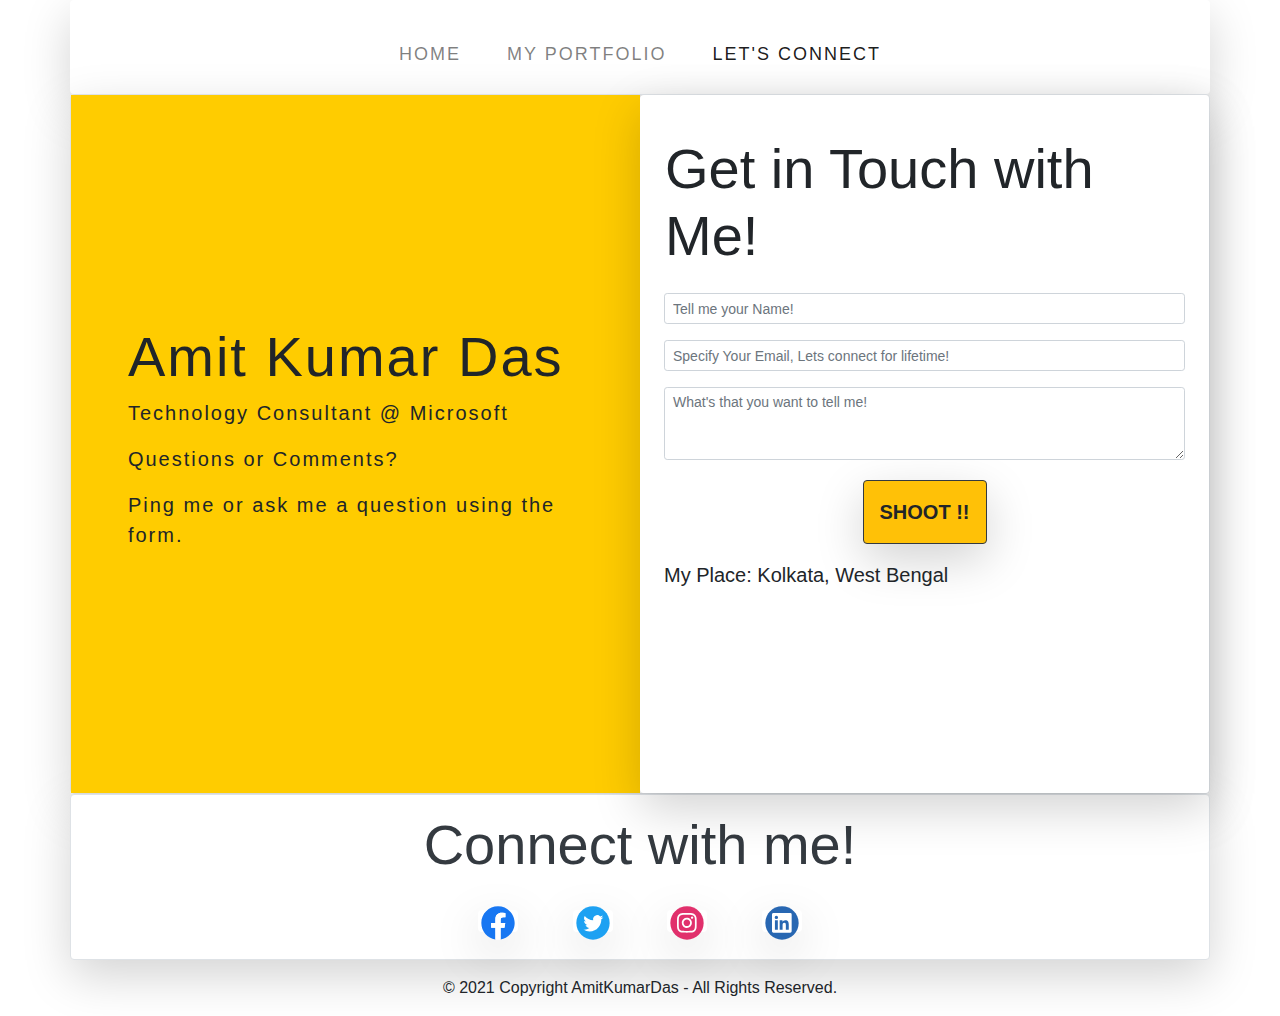
==== letsConnect.html @ 40190d54 "initial" ====
<!DOCTYPE html>
<html lang="en">

<head>
    <title>Amit's Space Local</title>
    <meta charset="utf-8">
    <meta name="viewport" content="width=device-width, initial-scale=1">
    <link rel="stylesheet" href="https://maxcdn.bootstrapcdn.com/bootstrap/4.5.2/css/bootstrap.min.css">
    <script src="https://ajax.googleapis.com/ajax/libs/jquery/3.5.1/jquery.min.js"></script>
    <script src="https://cdnjs.cloudflare.com/ajax/libs/popper.js/1.16.0/umd/popper.min.js"></script>
    <script src="https://maxcdn.bootstrapcdn.com/bootstrap/4.5.2/js/bootstrap.min.js"></script>
    <script src="https://platform.linkedin.com/badges/js/profile.js" async defer type="text/javascript"></script>
    <style type="text/css">
        .nav {
            text-align: center;
            font-size: 18px;
            font-family: Arial, Helvetica, sans-serif;
            letter-spacing: 2px;
            padding-top: 25px;
            padding-bottom: 10px;
        }

        .navbar-nav>li {
            padding-left: 15px;
            padding-right: 15px;
        }

        #introcontainer {
            font-family: Arial, Helvetica, sans-serif Black;
            background-color: #ffcc00;
            letter-spacing: 2px;
            padding-top: 20%;
            padding-bottom: 20%;
            padding-left: 5%;
            padding-right: 5%;
            font-size: 20px;
        }

        #introtron {
            background-color: #ffffff;
            padding-top: 20%;
            padding-bottom: 20%;
            font-size: 20px;
        }

        img {
            width: 100%;
            height: 100%;
            object-fit: cover;
        }

        #social_links_ctn {
            background-color: white;
            padding-top: 20%;
            padding-bottom: 20%;
            padding-left: 5%;
            padding-right: 5%;
            font-size: 20px;
            text-align: center;
        }
    </style>
</head>
<script>
    var url = 'https://wati-integration-service.clare.ai/ShopifyWidget/shopifyWidget.js?33755';
    var s = document.createElement('script');
    s.type = 'text/javascript';
    s.async = true;
    s.src = url;
    var options = {
  "enabled":true,
  "chatButtonSetting":{
      "backgroundColor":"#4dc247",
      "ctaText":"",
      "borderRadius":"25",
      "marginLeft":"0",
      "marginBottom":"50",
      "marginRight":"50",
      "position":"right"
  },
  "brandSetting":{
      "brandName":"Amit Kumar Das",
      "brandSubTitle":"I would reply typically within a day!",
      "brandImg":"dp.png",
      "welcomeText":"Hello!\nWhat is it that you want to tell me?",
      "messageText":"Hello, I have a question about {{page_link}}",
      "backgroundColor":"#0a5f54",
      "ctaText":"Start Chat",
      "borderRadius":"25",
      "autoShow":false,
      "phoneNumber":"918093151099"
  }
};
    s.onload = function() {
        CreateWhatsappChatWidget(options);
    };
    var x = document.getElementsByTagName('script')[0];
    x.parentNode.insertBefore(s, x);
</script>
<body>
    <div class="container shadow-lg rounded" class="nav justify-content-center">
        <ul class="nav justify-content-center">
            <nav class="navbar navbar-expand-lg navbar-light justify-content-between">
                <div class="collapse navbar-collapse" id="navbarSupportedContent">
                    <ul class="navbar-nav mr-auto">
                        <li class="nav-item">
                            <a class="nav-link" href="index.html">HOME</a>
                        </li>
                        <li class="nav-item">
                            <a class="nav-link" href="myPortfolio.html">MY PORTFOLIO</a>
                        </li>
                        <li class="nav-item active">
                            <a class="nav-link" href="letsConnect.html">LET'S CONNECT</a>
                        </li>
                        </li>
                    </ul>
                </div>
            </nav>
        </ul>
    </div>

    <div class="container border shadow-lg rounded">
        <div class="row">
            <div class="col-lg-6" id="introcontainer">
                <h1 class="display-4">Amit Kumar Das</h1>
                <p>Technology Consultant @ Microsoft</p>
                <p class="lead">Questions or Comments?</p>
                    <p>Ping me or ask me a question using the form.</p>
            </div>
            <div class="col-lg-6 p-0 shadow-lg bg-white rounded text-left p-4" id="imagecontainer">
                <div class="row p-3"><h1 class="display-4">Get in Touch with Me!</h1></div>
                <div class="row-lg-6 justify-content-center">
                    <form role="form" method="POST" id="form" name="form" class="needs-validation" novalidate>
                        <div id="messages" class="d-none" role="alert">
                            <button type="button" class="close" data-dismiss="alert" aria-label="Close"><span
                                    aria-hidden="true">&times;</span></button>
                            <div id="messages_content"></div>
                        </div>
                        <div class="form-group row">
                            <div class="col-lg-12">
                                <input type="text" class="form-control form-control-sm" id="uname" pattern="^[a-zA-Z ]{2,30}$"
                                    placeholder="Tell me your Name!" name="uname" required>
                                <div class="valid-feedback">Got it!</div>
                                <div class="invalid-feedback">Why don't you want to tell me your correct name?</div>
                            </div>
                        </div>
                        <div class="form-group row">
                            <div class="col-lg-12">
                                <input type="email" class="form-control form-control-sm" id="email"
                                    pattern="^[a-zA-Z0-9.!#$%&'*+/=?^_`{|}~-]+@[a-zA-Z0-9-]+(?:\.[a-zA-Z0-9-]+)*$"
                                    placeholder="Specify Your Email, Lets connect for lifetime!" name="email" required>
                                <div class="valid-feedback">Got it!</div>
                                <div class="invalid-feedback">I really want to reply you back but this is an invalid email</div>
                            </div>
                        </div>
                        <div class="form-group row">
                            <div class="col-lg-12">
                                <textarea class="form-control form-control-sm" id="exampleFormControlTextarea1" required
                                    rows="3" maxlength="1000" placeholder="What's that you want to tell me!"></textarea>
                                <small id="passwordHelpBlock" class="form-text text-muted">
                                </small>
                            </div>
                        </div>
                        <div class="form-group text-center">
                            <button class="btn btn-lg p-3 btn-warning font-weight-bold border-dark shadow-lg rounded"
                            id="submit_btn" type="submit">SHOOT !!</a>
                        </div>
                    </form>
                </div> 
                <div class="row-lg-6 justify-content-center">
                    <p class="lead">My Place: Kolkata, West Bengal</p>
                </div>
            </div>
        </div>
    </div>


    <div class="container text-center text-dark border shadow-lg rounded p-2" id="social_links_ctn">
        <div class="row justify-content-center p-2">
            <h2 class="display-4">Connect with me!</h2>
        </div>
        <div class="row justify-content-center p-2">
            <div class="col-lg-1">
                <a rel="noopener" role="link" aria-haspopup="true" data-ux="Link" target="_blank"
                    data-aid="SOCIAL_FACEBOOK_LINK" aria-label="Facebook Social Link"
                    href="https://www.facebook.com/david.byron.509" data-typography="LinkAlpha"
                    class="shadow-lg rounded"
                    data-tccl="ux2.SOCIAL.social1.Section.Default.Link.Default.70850.click,click"><svg
                        viewBox="0 0 24 24" fill="currentColor" width="40" height="40" data-ux="IconSocial"
                        class="x-el x-el-svg c1-1 c1-2 c1-2e c1-2k c1-3z c1-98 c1-99 c1-4f c1-b c1-c c1-9a c1-9b c1-d c1-9c c1-9d c1-9e c1-9f c1-8c c1-8d c1-8e c1-8f c1-e c1-f c1-g">
                        <g>
                            <path
                                d="M22 12c0-5.523-4.477-10-10-10S2 6.477 2 12c0 4.991 3.657 9.128 8.438 9.878v-6.987h-2.54V12h2.54V9.797c0-2.506 1.492-3.89 3.777-3.89 1.093 0 2.238.195 2.238.195v2.46h-1.26c-1.243 0-1.63.771-1.63 1.563V12h2.773l-.443 2.89h-2.33v6.988C18.343 21.128 22 16.991 22 12z"
                                fill="#1877F2"></path>
                            <path
                                d="M15.893 14.89l.443-2.89h-2.773v-1.875c0-.79.387-1.563 1.63-1.563h1.26v-2.46s-1.144-.196-2.238-.196c-2.284 0-3.777 1.385-3.777 3.89V12h-2.54v2.89h2.54v6.988a10.04 10.04 0 003.124 0v-6.987h2.33z"
                                fill="#fff"></path>
                        </g>
                    </svg></a>
            </div>
            <div class="col-lg-1">
                <a rel="noopener" role="link" aria-haspopup="true" data-ux="Link" target="_blank"
                    data-aid="SOCIAL_TWITTER_LINK" aria-label="Twitter Social Link"
                    href="https://twitter.com/AmitKdas94" data-typography="LinkAlpha" class="shadow-lg rounded"
                    data-tccl="ux2.SOCIAL.social1.Section.Default.Link.Default.70851.click,click"><svg
                        viewBox="0 0 24 24" fill="currentColor" width="40" height="40" data-ux="IconSocial"
                        class="x-el x-el-svg c1-1 c1-2 c1-2e c1-2k c1-3z c1-98 c1-99 c1-4f c1-b c1-c c1-9a c1-9b c1-d c1-9c c1-9d c1-9e c1-9f c1-8c c1-8d c1-8e c1-8f c1-e c1-f c1-g">
                        <g>
                            <path
                                d="M12 2c5.523 0 10 4.476 10 10 0 5.523-4.477 10-10 10-5.522 0-10-4.477-10-10C2 6.478 6.478 2 12 2z"
                                fill="#1DA1F2"></path>
                            <path
                                d="M16.975 9.755c.481-.345.9-.779 1.23-1.271a4.936 4.936 0 01-1.414.387 2.469 2.469 0 001.083-1.362 4.986 4.986 0 01-1.564.597 2.462 2.462 0 00-4.196 2.245A6.987 6.987 0 017.039 7.78a2.461 2.461 0 00.763 3.286 2.457 2.457 0 01-1.116-.309v.031c0 1.193.849 2.187 1.975 2.414a2.464 2.464 0 01-.649.085c-.16 0-.312-.013-.463-.042a2.466 2.466 0 002.3 1.71 4.94 4.94 0 01-3.645 1.018 6.968 6.968 0 003.773 1.107c4.53 0 7.006-3.75 7.006-7.005l-.008-.319z"
                                fill="#fff"></path>
                        </g>
                    </svg></a>
            </div>
            <div class="col-lg-1">
                <a rel="noopener" role="link" aria-haspopup="true" data-ux="Link" target="_blank"
                    data-aid="SOCIAL_INSTAGRAM_LINK" aria-label="Instagram Social Link"
                    href="https://www.instagram.com/amyth___/" data-typography="LinkAlpha" class="shadow-lg rounded"
                    data-tccl="ux2.SOCIAL.social1.Section.Default.Link.Default.70852.click,click"><svg
                        viewBox="0 0 24 24" fill="currentColor" width="40" height="40" data-ux="IconSocial"
                        class="x-el x-el-svg c1-1 c1-2 c1-2e c1-2k c1-3z c1-98 c1-99 c1-4f c1-b c1-c c1-9a c1-9b c1-d c1-9c c1-9d c1-9e c1-9f c1-8c c1-8d c1-8e c1-8f c1-e c1-f c1-g">
                        <g>
                            <path fill="#E1306C"
                                d="M12 2c5.523 0 10 4.476 10 10 0 5.523-4.477 10-10 10-5.522 0-10-4.477-10-10C2 6.478 6.478 2 12 2z">
                            </path>
                            <path fill="#fff" fill-rule="evenodd"
                                d="M17.762 14.335c.025-.45.038-1.262.038-2.435s-.013-1.985-.038-2.435c-.052-1.066-.37-1.89-.953-2.474-.584-.584-1.408-.901-2.474-.953C13.885 6.013 13.073 6 11.9 6s-1.985.013-2.435.038c-1.066.052-1.89.37-2.474.953-.584.584-.901 1.408-.953 2.474C6.013 9.915 6 10.727 6 11.9s.013 1.985.038 2.435c.052 1.066.37 1.89.953 2.474.584.584 1.408.901 2.474.953.45.025 1.262.038 2.435.038s1.985-.013 2.435-.038c1.066-.052 1.89-.37 2.474-.953.584-.584.901-1.408.953-2.474zM11.9 7.06l-.588-.004a41.691 41.691 0 00-.81 0c-.185.003-.432.01-.742.023a6.09 6.09 0 00-.79.077 3.08 3.08 0 00-.55.142 1.993 1.993 0 00-.676.446c-.195.195-.343.42-.446.676a3.08 3.08 0 00-.142.55 6.09 6.09 0 00-.077.79c-.012.31-.02.557-.023.742-.002.184-.002.454 0 .81l.004.588-.004.588c-.002.356-.002.626 0 .81.003.185.01.432.023.742s.039.573.077.79c.039.219.086.402.142.55a2.001 2.001 0 001.122 1.122c.148.056.332.103.55.142.217.038.48.064.79.077.31.012.557.02.742.023.184.002.454.002.81 0l.588-.004.588.004c.356.002.626.002.81 0 .185-.003.432-.01.742-.023a6.09 6.09 0 00.79-.077c.219-.039.402-.086.55-.142a2.001 2.001 0 001.122-1.122c.056-.148.103-.332.142-.55a6.09 6.09 0 00.077-.79c.012-.31.02-.557.023-.742.002-.184.002-.454 0-.81l-.004-.588.004-.588c.002-.356.002-.626 0-.81-.003-.185-.01-.432-.023-.742a6.09 6.09 0 00-.077-.79 3.083 3.083 0 00-.142-.55 1.993 1.993 0 00-.446-.676 1.992 1.992 0 00-.676-.446 3.08 3.08 0 00-.55-.142 6.09 6.09 0 00-.79-.077 28.51 28.51 0 00-.742-.023 41.691 41.691 0 00-.81 0l-.588.004zm3.65 2.19a.68.68 0 00.207-.5.68.68 0 00-.208-.5.68.68 0 00-.5-.207.68.68 0 00-.499.208.68.68 0 00-.207.5c0 .194.07.36.207.499a.68.68 0 00.5.207.68.68 0 00.5-.207zm-.623 2.65c0 .84-.295 1.554-.884 2.143a2.918 2.918 0 01-2.143.884c-.84 0-1.554-.295-2.143-.884a2.918 2.918 0 01-.884-2.143c0-.84.295-1.554.884-2.143a2.919 2.919 0 012.143-.884c.84 0 1.554.295 2.143.884.59.589.884 1.303.884 2.143zm-1.06 0a1.89 1.89 0 00-.577-1.39 1.895 1.895 0 00-1.39-.577c-.543 0-1.006.192-1.39.576a1.895 1.895 0 00-.577 1.391c0 .543.192 1.006.576 1.39.385.385.848.577 1.391.577s1.006-.192 1.39-.577a1.89 1.89 0 00.577-1.39z">
                            </path>
                        </g>
                    </svg></a>
            </div>
            <div class="col-lg-1">
                <a rel="noopener" role="link" aria-haspopup="true" data-ux="Link" target="_blank"
                    data-aid="SOCIAL_LINKEDIN_LINK" aria-label="LinkedIn Social Link"
                    href="https://www.linkedin.com/in/amitkiit1994/" data-typography="LinkAlpha"
                    class="shadow-lg rounded"
                    data-tccl="ux2.SOCIAL.social1.Section.Default.Link.Default.70853.click,click"><svg
                        viewBox="0 0 24 24" fill="currentColor" width="40" height="40" data-ux="IconSocial"
                        class="x-el x-el-svg c1-1 c1-2 c1-2e c1-2k c1-3z c1-98 c1-99 c1-4f c1-b c1-c c1-9a c1-9b c1-d c1-9c c1-9d c1-9e c1-9f c1-8c c1-8d c1-8e c1-8f c1-e c1-f c1-g">
                        <g>
                            <path
                                d="M12 2c5.523 0 10 4.476 10 10 0 5.523-4.477 10-10 10-5.522 0-10-4.477-10-10C2 6.478 6.478 2 12 2z"
                                fill="#2867B2"></path>
                            <path
                                d="M16.926 6H6.871C6.391 6 6 6.38 6 6.85v10.098c0 .47.39.852.871.852h10.056a.864.864 0 00.873-.852V6.85a.863.863 0 00-.874-.85z"
                                fill="#fff"></path>
                            <path
                                d="M7.75 10.424h1.753v5.63H7.75v-5.63zm.875-2.803a1.015 1.015 0 11-.002 2.03 1.015 1.015 0 01.002-2.03m1.973 2.803h1.678v.77h.024c.233-.443.804-.91 1.66-.91 1.771 0 2.098 1.166 2.098 2.682v3.089H14.31v-2.74c0-.652-.011-1.493-.909-1.493-.91 0-1.05.712-1.05 1.446v2.785H10.6v-5.63h-.002z"
                                fill="#2867B2"></path>
                        </g>
                    </svg></a>
            </div>
        </div>


    </div>


</body>
<script src="formValidateBootStrap.js">

</script>
<!-- Footer -->
<footer class="page-footer font-small blue">

    <!-- Copyright -->
    <div class="footer-copyright text-center py-3">© 2021 Copyright
        AmitKumarDas - All Rights Reserved.
    </div>
    <!-- Copyright -->

</footer>
<!-- Footer -->

</html>
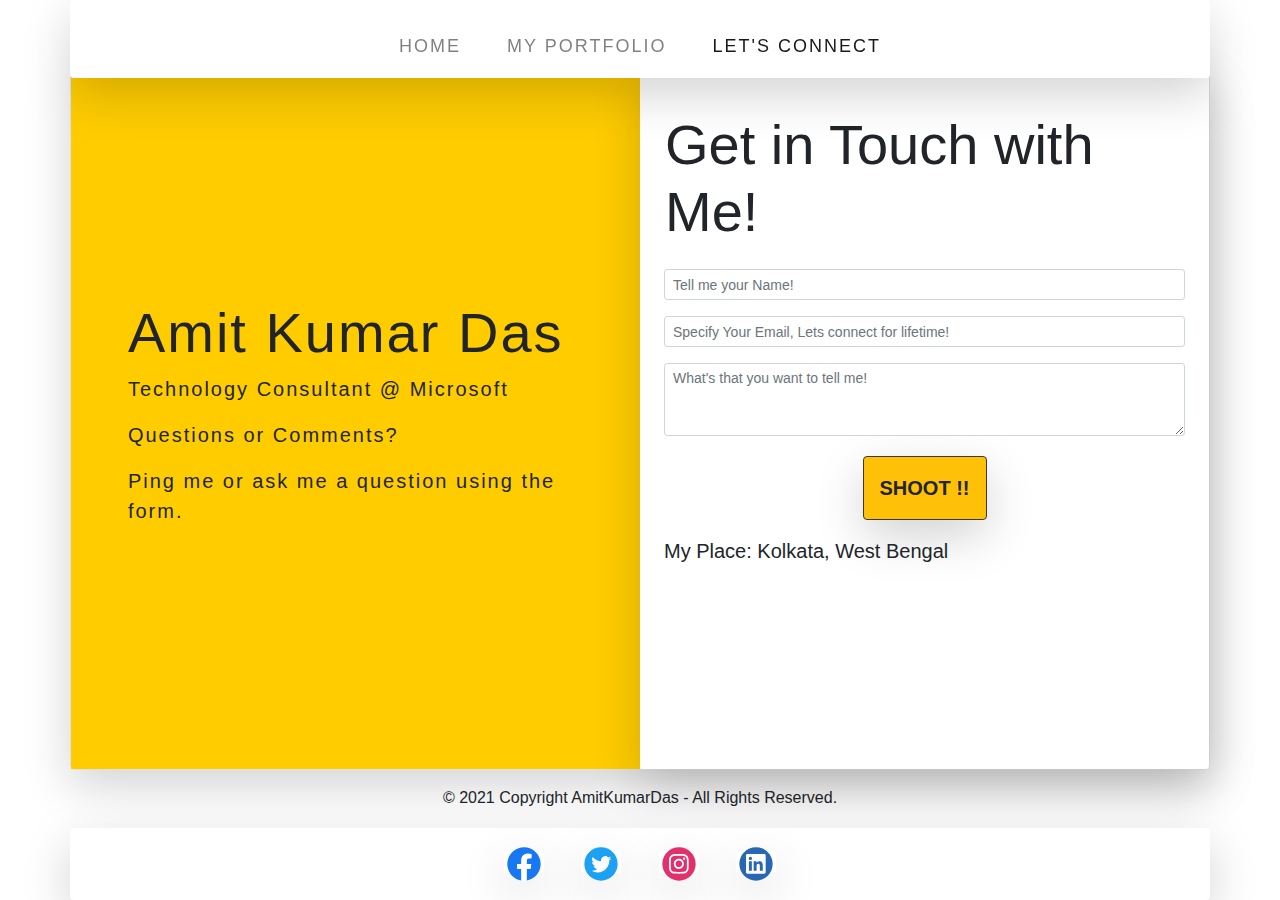
==== commit 991a5aa6: "updating mail handler" ====
--- a/letsConnect.html
+++ b/letsConnect.html
@@ -2,7 +2,7 @@
 <html lang="en">
 
 <head>
-    <title>Amit's Space Local</title>
+    <title>Amit's Space</title>
     <meta charset="utf-8">
     <meta name="viewport" content="width=device-width, initial-scale=1">
     <link rel="stylesheet" href="https://maxcdn.bootstrapcdn.com/bootstrap/4.5.2/css/bootstrap.min.css">
@@ -58,64 +58,39 @@
             font-size: 20px;
             text-align: center;
         }
+
+        body {
+            padding-top: 70px;
+        }
     </style>
 </head>
-<script>
-    var url = 'https://wati-integration-service.clare.ai/ShopifyWidget/shopifyWidget.js?33755';
-    var s = document.createElement('script');
-    s.type = 'text/javascript';
-    s.async = true;
-    s.src = url;
-    var options = {
-  "enabled":true,
-  "chatButtonSetting":{
-      "backgroundColor":"#4dc247",
-      "ctaText":"",
-      "borderRadius":"25",
-      "marginLeft":"0",
-      "marginBottom":"50",
-      "marginRight":"50",
-      "position":"right"
-  },
-  "brandSetting":{
-      "brandName":"Amit Kumar Das",
-      "brandSubTitle":"I would reply typically within a day!",
-      "brandImg":"dp.png",
-      "welcomeText":"Hello!\nWhat is it that you want to tell me?",
-      "messageText":"Hello, I have a question about {{page_link}}",
-      "backgroundColor":"#0a5f54",
-      "ctaText":"Start Chat",
-      "borderRadius":"25",
-      "autoShow":false,
-      "phoneNumber":"918093151099"
-  }
-};
-    s.onload = function() {
-        CreateWhatsappChatWidget(options);
-    };
-    var x = document.getElementsByTagName('script')[0];
-    x.parentNode.insertBefore(s, x);
-</script>
+
 <body>
-    <div class="container shadow-lg rounded" class="nav justify-content-center">
-        <ul class="nav justify-content-center">
-            <nav class="navbar navbar-expand-lg navbar-light justify-content-between">
-                <div class="collapse navbar-collapse" id="navbarSupportedContent">
-                    <ul class="navbar-nav mr-auto">
-                        <li class="nav-item">
-                            <a class="nav-link" href="index.html">HOME</a>
-                        </li>
-                        <li class="nav-item">
-                            <a class="nav-link" href="myPortfolio.html">MY PORTFOLIO</a>
-                        </li>
-                        <li class="nav-item active">
-                            <a class="nav-link" href="letsConnect.html">LET'S CONNECT</a>
-                        </li>
-                        </li>
-                    </ul>
-                </div>
-            </nav>
-        </ul>
+    <div class="container shadow-lg rounded bg-white fixed-top">
+        <nav class="nav navbar navbar-expand-md navbar-light">
+            <div class="navbar-header" id="navbarHeader">
+                <button class="navbar-toggler" type="button" data-toggle="collapse"
+                    data-target="#navbarSupportedContent" aria-controls="navbarSupportedContent" aria-expanded="false"
+                    aria-label="Toggle navigation">
+                    <span class="navbar-toggler-icon"></span>
+                </button>
+            </div>
+
+            <div class="collapse navbar-collapse" id="navbarSupportedContent">
+                <ul class="navbar-nav mx-auto">
+                    </li>
+                    <li class="nav-item">
+                        <a class="nav-link" href="index.html">HOME</a>
+                    </li>
+                    <li class="nav-item">
+                        <a class="nav-link" href="myPortfolio.html">MY PORTFOLIO</a>
+                    </li>
+                    <li class="nav-item active">
+                        <a class="nav-link" href="letsConnect.html">LET'S CONNECT</a>
+                    </li>
+                </ul>
+            </div>
+        </nav>
     </div>
 
     <div class="container border shadow-lg rounded">
@@ -124,12 +99,15 @@
                 <h1 class="display-4">Amit Kumar Das</h1>
                 <p>Technology Consultant @ Microsoft</p>
                 <p class="lead">Questions or Comments?</p>
-                    <p>Ping me or ask me a question using the form.</p>
+                <p>Ping me or ask me a question using the form.</p>
             </div>
             <div class="col-lg-6 p-0 shadow-lg bg-white rounded text-left p-4" id="imagecontainer">
-                <div class="row p-3"><h1 class="display-4">Get in Touch with Me!</h1></div>
+                <div class="row p-3">
+                    <h1 class="display-4">Get in Touch with Me!</h1>
+                </div>
                 <div class="row-lg-6 justify-content-center">
-                    <form role="form" method="POST" id="form" name="form" class="needs-validation" novalidate>
+                    <form action="mail_handler.php" role="form" method="post" id="form" name="form"
+                        class="needs-validation" novalidate>
                         <div id="messages" class="d-none" role="alert">
                             <button type="button" class="close" data-dismiss="alert" aria-label="Close"><span
                                     aria-hidden="true">&times;</span></button>
@@ -137,10 +115,11 @@
                         </div>
                         <div class="form-group row">
                             <div class="col-lg-12">
-                                <input type="text" class="form-control form-control-sm" id="uname" pattern="^[a-zA-Z ]{2,30}$"
-                                    placeholder="Tell me your Name!" name="uname" required>
-                                <div class="valid-feedback">Got it!</div>
-                                <div class="invalid-feedback">Why don't you want to tell me your correct name?</div>
+                                <input type="text" class="form-control form-control-sm" id="uname"
+                                    pattern="^([a-zA-Z]+\s)*[a-zA-Z]+$" placeholder="Tell me your Name!" name="uname"
+                                    required>
+                                <div class="valid-feedback">Roger That!</div>
+                                <div class="invalid-feedback">Let's try again with a valid name</div>
                             </div>
                         </div>
                         <div class="form-group row">
@@ -148,24 +127,26 @@
                                 <input type="email" class="form-control form-control-sm" id="email"
                                     pattern="^[a-zA-Z0-9.!#$%&'*+/=?^_`{|}~-]+@[a-zA-Z0-9-]+(?:\.[a-zA-Z0-9-]+)*$"
                                     placeholder="Specify Your Email, Lets connect for lifetime!" name="email" required>
-                                <div class="valid-feedback">Got it!</div>
-                                <div class="invalid-feedback">I really want to reply you back but this is an invalid email</div>
+                                <div class="valid-feedback">Roger That!</div>
+                                <div class="invalid-feedback">I really want to reply you back but this is an invalid
+                                    email</div>
                             </div>
                         </div>
                         <div class="form-group row">
                             <div class="col-lg-12">
-                                <textarea class="form-control form-control-sm" id="exampleFormControlTextarea1" required
-                                    rows="3" maxlength="1000" placeholder="What's that you want to tell me!"></textarea>
+                                <textarea class="form-control form-control-sm" id="message" required rows="3"
+                                    maxlength="1000" placeholder="What's that you want to tell me!"
+                                    name="message"></textarea>
                                 <small id="passwordHelpBlock" class="form-text text-muted">
                                 </small>
                             </div>
                         </div>
                         <div class="form-group text-center">
                             <button class="btn btn-lg p-3 btn-warning font-weight-bold border-dark shadow-lg rounded"
-                            id="submit_btn" type="submit">SHOOT !!</a>
+                                id="submit" type="submit" name="submit">SHOOT !!</a>
                         </div>
                     </form>
-                </div> 
+                </div>
                 <div class="row-lg-6 justify-content-center">
                     <p class="lead">My Place: Kolkata, West Bengal</p>
                 </div>
@@ -174,85 +155,72 @@
     </div>
 
 
-    <div class="container text-center text-dark border shadow-lg rounded p-2" id="social_links_ctn">
-        <div class="row justify-content-center p-2">
-            <h2 class="display-4">Connect with me!</h2>
-        </div>
-        <div class="row justify-content-center p-2">
-            <div class="col-lg-1">
-                <a rel="noopener" role="link" aria-haspopup="true" data-ux="Link" target="_blank"
-                    data-aid="SOCIAL_FACEBOOK_LINK" aria-label="Facebook Social Link"
-                    href="https://www.facebook.com/david.byron.509" data-typography="LinkAlpha"
-                    class="shadow-lg rounded"
-                    data-tccl="ux2.SOCIAL.social1.Section.Default.Link.Default.70850.click,click"><svg
-                        viewBox="0 0 24 24" fill="currentColor" width="40" height="40" data-ux="IconSocial"
-                        class="x-el x-el-svg c1-1 c1-2 c1-2e c1-2k c1-3z c1-98 c1-99 c1-4f c1-b c1-c c1-9a c1-9b c1-d c1-9c c1-9d c1-9e c1-9f c1-8c c1-8d c1-8e c1-8f c1-e c1-f c1-g">
-                        <g>
-                            <path
-                                d="M22 12c0-5.523-4.477-10-10-10S2 6.477 2 12c0 4.991 3.657 9.128 8.438 9.878v-6.987h-2.54V12h2.54V9.797c0-2.506 1.492-3.89 3.777-3.89 1.093 0 2.238.195 2.238.195v2.46h-1.26c-1.243 0-1.63.771-1.63 1.563V12h2.773l-.443 2.89h-2.33v6.988C18.343 21.128 22 16.991 22 12z"
-                                fill="#1877F2"></path>
-                            <path
-                                d="M15.893 14.89l.443-2.89h-2.773v-1.875c0-.79.387-1.563 1.63-1.563h1.26v-2.46s-1.144-.196-2.238-.196c-2.284 0-3.777 1.385-3.777 3.89V12h-2.54v2.89h2.54v6.988a10.04 10.04 0 003.124 0v-6.987h2.33z"
-                                fill="#fff"></path>
-                        </g>
-                    </svg></a>
-            </div>
-            <div class="col-lg-1">
-                <a rel="noopener" role="link" aria-haspopup="true" data-ux="Link" target="_blank"
-                    data-aid="SOCIAL_TWITTER_LINK" aria-label="Twitter Social Link"
-                    href="https://twitter.com/AmitKdas94" data-typography="LinkAlpha" class="shadow-lg rounded"
-                    data-tccl="ux2.SOCIAL.social1.Section.Default.Link.Default.70851.click,click"><svg
-                        viewBox="0 0 24 24" fill="currentColor" width="40" height="40" data-ux="IconSocial"
-                        class="x-el x-el-svg c1-1 c1-2 c1-2e c1-2k c1-3z c1-98 c1-99 c1-4f c1-b c1-c c1-9a c1-9b c1-d c1-9c c1-9d c1-9e c1-9f c1-8c c1-8d c1-8e c1-8f c1-e c1-f c1-g">
-                        <g>
-                            <path
-                                d="M12 2c5.523 0 10 4.476 10 10 0 5.523-4.477 10-10 10-5.522 0-10-4.477-10-10C2 6.478 6.478 2 12 2z"
-                                fill="#1DA1F2"></path>
-                            <path
-                                d="M16.975 9.755c.481-.345.9-.779 1.23-1.271a4.936 4.936 0 01-1.414.387 2.469 2.469 0 001.083-1.362 4.986 4.986 0 01-1.564.597 2.462 2.462 0 00-4.196 2.245A6.987 6.987 0 017.039 7.78a2.461 2.461 0 00.763 3.286 2.457 2.457 0 01-1.116-.309v.031c0 1.193.849 2.187 1.975 2.414a2.464 2.464 0 01-.649.085c-.16 0-.312-.013-.463-.042a2.466 2.466 0 002.3 1.71 4.94 4.94 0 01-3.645 1.018 6.968 6.968 0 003.773 1.107c4.53 0 7.006-3.75 7.006-7.005l-.008-.319z"
-                                fill="#fff"></path>
-                        </g>
-                    </svg></a>
-            </div>
-            <div class="col-lg-1">
-                <a rel="noopener" role="link" aria-haspopup="true" data-ux="Link" target="_blank"
-                    data-aid="SOCIAL_INSTAGRAM_LINK" aria-label="Instagram Social Link"
-                    href="https://www.instagram.com/amyth___/" data-typography="LinkAlpha" class="shadow-lg rounded"
-                    data-tccl="ux2.SOCIAL.social1.Section.Default.Link.Default.70852.click,click"><svg
-                        viewBox="0 0 24 24" fill="currentColor" width="40" height="40" data-ux="IconSocial"
-                        class="x-el x-el-svg c1-1 c1-2 c1-2e c1-2k c1-3z c1-98 c1-99 c1-4f c1-b c1-c c1-9a c1-9b c1-d c1-9c c1-9d c1-9e c1-9f c1-8c c1-8d c1-8e c1-8f c1-e c1-f c1-g">
-                        <g>
-                            <path fill="#E1306C"
-                                d="M12 2c5.523 0 10 4.476 10 10 0 5.523-4.477 10-10 10-5.522 0-10-4.477-10-10C2 6.478 6.478 2 12 2z">
-                            </path>
-                            <path fill="#fff" fill-rule="evenodd"
-                                d="M17.762 14.335c.025-.45.038-1.262.038-2.435s-.013-1.985-.038-2.435c-.052-1.066-.37-1.89-.953-2.474-.584-.584-1.408-.901-2.474-.953C13.885 6.013 13.073 6 11.9 6s-1.985.013-2.435.038c-1.066.052-1.89.37-2.474.953-.584.584-.901 1.408-.953 2.474C6.013 9.915 6 10.727 6 11.9s.013 1.985.038 2.435c.052 1.066.37 1.89.953 2.474.584.584 1.408.901 2.474.953.45.025 1.262.038 2.435.038s1.985-.013 2.435-.038c1.066-.052 1.89-.37 2.474-.953.584-.584.901-1.408.953-2.474zM11.9 7.06l-.588-.004a41.691 41.691 0 00-.81 0c-.185.003-.432.01-.742.023a6.09 6.09 0 00-.79.077 3.08 3.08 0 00-.55.142 1.993 1.993 0 00-.676.446c-.195.195-.343.42-.446.676a3.08 3.08 0 00-.142.55 6.09 6.09 0 00-.077.79c-.012.31-.02.557-.023.742-.002.184-.002.454 0 .81l.004.588-.004.588c-.002.356-.002.626 0 .81.003.185.01.432.023.742s.039.573.077.79c.039.219.086.402.142.55a2.001 2.001 0 001.122 1.122c.148.056.332.103.55.142.217.038.48.064.79.077.31.012.557.02.742.023.184.002.454.002.81 0l.588-.004.588.004c.356.002.626.002.81 0 .185-.003.432-.01.742-.023a6.09 6.09 0 00.79-.077c.219-.039.402-.086.55-.142a2.001 2.001 0 001.122-1.122c.056-.148.103-.332.142-.55a6.09 6.09 0 00.077-.79c.012-.31.02-.557.023-.742.002-.184.002-.454 0-.81l-.004-.588.004-.588c.002-.356.002-.626 0-.81-.003-.185-.01-.432-.023-.742a6.09 6.09 0 00-.077-.79 3.083 3.083 0 00-.142-.55 1.993 1.993 0 00-.446-.676 1.992 1.992 0 00-.676-.446 3.08 3.08 0 00-.55-.142 6.09 6.09 0 00-.79-.077 28.51 28.51 0 00-.742-.023 41.691 41.691 0 00-.81 0l-.588.004zm3.65 2.19a.68.68 0 00.207-.5.68.68 0 00-.208-.5.68.68 0 00-.5-.207.68.68 0 00-.499.208.68.68 0 00-.207.5c0 .194.07.36.207.499a.68.68 0 00.5.207.68.68 0 00.5-.207zm-.623 2.65c0 .84-.295 1.554-.884 2.143a2.918 2.918 0 01-2.143.884c-.84 0-1.554-.295-2.143-.884a2.918 2.918 0 01-.884-2.143c0-.84.295-1.554.884-2.143a2.919 2.919 0 012.143-.884c.84 0 1.554.295 2.143.884.59.589.884 1.303.884 2.143zm-1.06 0a1.89 1.89 0 00-.577-1.39 1.895 1.895 0 00-1.39-.577c-.543 0-1.006.192-1.39.576a1.895 1.895 0 00-.577 1.391c0 .543.192 1.006.576 1.39.385.385.848.577 1.391.577s1.006-.192 1.39-.577a1.89 1.89 0 00.577-1.39z">
-                            </path>
-                        </g>
-                    </svg></a>
-            </div>
-            <div class="col-lg-1">
-                <a rel="noopener" role="link" aria-haspopup="true" data-ux="Link" target="_blank"
-                    data-aid="SOCIAL_LINKEDIN_LINK" aria-label="LinkedIn Social Link"
-                    href="https://www.linkedin.com/in/amitkiit1994/" data-typography="LinkAlpha"
-                    class="shadow-lg rounded"
-                    data-tccl="ux2.SOCIAL.social1.Section.Default.Link.Default.70853.click,click"><svg
-                        viewBox="0 0 24 24" fill="currentColor" width="40" height="40" data-ux="IconSocial"
-                        class="x-el x-el-svg c1-1 c1-2 c1-2e c1-2k c1-3z c1-98 c1-99 c1-4f c1-b c1-c c1-9a c1-9b c1-d c1-9c c1-9d c1-9e c1-9f c1-8c c1-8d c1-8e c1-8f c1-e c1-f c1-g">
-                        <g>
-                            <path
-                                d="M12 2c5.523 0 10 4.476 10 10 0 5.523-4.477 10-10 10-5.522 0-10-4.477-10-10C2 6.478 6.478 2 12 2z"
-                                fill="#2867B2"></path>
-                            <path
-                                d="M16.926 6H6.871C6.391 6 6 6.38 6 6.85v10.098c0 .47.39.852.871.852h10.056a.864.864 0 00.873-.852V6.85a.863.863 0 00-.874-.85z"
-                                fill="#fff"></path>
-                            <path
-                                d="M7.75 10.424h1.753v5.63H7.75v-5.63zm.875-2.803a1.015 1.015 0 11-.002 2.03 1.015 1.015 0 01.002-2.03m1.973 2.803h1.678v.77h.024c.233-.443.804-.91 1.66-.91 1.771 0 2.098 1.166 2.098 2.682v3.089H14.31v-2.74c0-.652-.011-1.493-.909-1.493-.91 0-1.05.712-1.05 1.446v2.785H10.6v-5.63h-.002z"
-                                fill="#2867B2"></path>
-                        </g>
-                    </svg></a>
-            </div>
-        </div>
+    <div class="container shadow-lg rounded p-3 fixed-bottom" id="social_links_ctn">
+        <a rel="noopener" role="link" aria-haspopup="true" data-ux="Link" target="_blank"
+            data-aid="SOCIAL_FACEBOOK_LINK" aria-label="Facebook Social Link"
+            href="https://www.facebook.com/david.byron.509" data-typography="LinkAlpha"
+            class="shadow-lg rounded ml-0 mr-3"
+            data-tccl="ux2.SOCIAL.social1.Section.Default.Link.Default.70850.click,click"><svg viewBox="0 0 24 24"
+                fill="currentColor" width="40" height="40" data-ux="IconSocial"
+                class="x-el x-el-svg c1-1 c1-2 c1-2e c1-2k c1-3z c1-98 c1-99 c1-4f c1-b c1-c c1-9a c1-9b c1-d c1-9c c1-9d c1-9e c1-9f c1-8c c1-8d c1-8e c1-8f c1-e c1-f c1-g">
+                <g>
+                    <path
+                        d="M22 12c0-5.523-4.477-10-10-10S2 6.477 2 12c0 4.991 3.657 9.128 8.438 9.878v-6.987h-2.54V12h2.54V9.797c0-2.506 1.492-3.89 3.777-3.89 1.093 0 2.238.195 2.238.195v2.46h-1.26c-1.243 0-1.63.771-1.63 1.563V12h2.773l-.443 2.89h-2.33v6.988C18.343 21.128 22 16.991 22 12z"
+                        fill="#1877F2"></path>
+                    <path
+                        d="M15.893 14.89l.443-2.89h-2.773v-1.875c0-.79.387-1.563 1.63-1.563h1.26v-2.46s-1.144-.196-2.238-.196c-2.284 0-3.777 1.385-3.777 3.89V12h-2.54v2.89h2.54v6.988a10.04 10.04 0 003.124 0v-6.987h2.33z"
+                        fill="#fff"></path>
+                </g>
+            </svg></a>
+        <a rel="noopener" role="link" aria-haspopup="true" data-ux="Link" target="_blank" data-aid="SOCIAL_TWITTER_LINK"
+            aria-label="Twitter Social Link" href="https://twitter.com/AmitKdas94" data-typography="LinkAlpha"
+            class="shadow-lg rounded ml-3 mr-3"
+            data-tccl="ux2.SOCIAL.social1.Section.Default.Link.Default.70851.click,click"><svg viewBox="0 0 24 24"
+                fill="currentColor" width="40" height="40" data-ux="IconSocial"
+                class="x-el x-el-svg c1-1 c1-2 c1-2e c1-2k c1-3z c1-98 c1-99 c1-4f c1-b c1-c c1-9a c1-9b c1-d c1-9c c1-9d c1-9e c1-9f c1-8c c1-8d c1-8e c1-8f c1-e c1-f c1-g">
+                <g>
+                    <path
+                        d="M12 2c5.523 0 10 4.476 10 10 0 5.523-4.477 10-10 10-5.522 0-10-4.477-10-10C2 6.478 6.478 2 12 2z"
+                        fill="#1DA1F2"></path>
+                    <path
+                        d="M16.975 9.755c.481-.345.9-.779 1.23-1.271a4.936 4.936 0 01-1.414.387 2.469 2.469 0 001.083-1.362 4.986 4.986 0 01-1.564.597 2.462 2.462 0 00-4.196 2.245A6.987 6.987 0 017.039 7.78a2.461 2.461 0 00.763 3.286 2.457 2.457 0 01-1.116-.309v.031c0 1.193.849 2.187 1.975 2.414a2.464 2.464 0 01-.649.085c-.16 0-.312-.013-.463-.042a2.466 2.466 0 002.3 1.71 4.94 4.94 0 01-3.645 1.018 6.968 6.968 0 003.773 1.107c4.53 0 7.006-3.75 7.006-7.005l-.008-.319z"
+                        fill="#fff"></path>
+                </g>
+            </svg></a>
+        <a rel="noopener" role="link" aria-haspopup="true" data-ux="Link" target="_blank"
+            data-aid="SOCIAL_INSTAGRAM_LINK" aria-label="Instagram Social Link"
+            href="https://www.instagram.com/amyth___/" data-typography="LinkAlpha" class="shadow-lg rounded ml-3 mr-3"
+            data-tccl="ux2.SOCIAL.social1.Section.Default.Link.Default.70852.click,click"><svg viewBox="0 0 24 24"
+                fill="currentColor" width="40" height="40" data-ux="IconSocial"
+                class="x-el x-el-svg c1-1 c1-2 c1-2e c1-2k c1-3z c1-98 c1-99 c1-4f c1-b c1-c c1-9a c1-9b c1-d c1-9c c1-9d c1-9e c1-9f c1-8c c1-8d c1-8e c1-8f c1-e c1-f c1-g">
+                <g>
+                    <path fill="#E1306C"
+                        d="M12 2c5.523 0 10 4.476 10 10 0 5.523-4.477 10-10 10-5.522 0-10-4.477-10-10C2 6.478 6.478 2 12 2z">
+                    </path>
+                    <path fill="#fff" fill-rule="evenodd"
+                        d="M17.762 14.335c.025-.45.038-1.262.038-2.435s-.013-1.985-.038-2.435c-.052-1.066-.37-1.89-.953-2.474-.584-.584-1.408-.901-2.474-.953C13.885 6.013 13.073 6 11.9 6s-1.985.013-2.435.038c-1.066.052-1.89.37-2.474.953-.584.584-.901 1.408-.953 2.474C6.013 9.915 6 10.727 6 11.9s.013 1.985.038 2.435c.052 1.066.37 1.89.953 2.474.584.584 1.408.901 2.474.953.45.025 1.262.038 2.435.038s1.985-.013 2.435-.038c1.066-.052 1.89-.37 2.474-.953.584-.584.901-1.408.953-2.474zM11.9 7.06l-.588-.004a41.691 41.691 0 00-.81 0c-.185.003-.432.01-.742.023a6.09 6.09 0 00-.79.077 3.08 3.08 0 00-.55.142 1.993 1.993 0 00-.676.446c-.195.195-.343.42-.446.676a3.08 3.08 0 00-.142.55 6.09 6.09 0 00-.077.79c-.012.31-.02.557-.023.742-.002.184-.002.454 0 .81l.004.588-.004.588c-.002.356-.002.626 0 .81.003.185.01.432.023.742s.039.573.077.79c.039.219.086.402.142.55a2.001 2.001 0 001.122 1.122c.148.056.332.103.55.142.217.038.48.064.79.077.31.012.557.02.742.023.184.002.454.002.81 0l.588-.004.588.004c.356.002.626.002.81 0 .185-.003.432-.01.742-.023a6.09 6.09 0 00.79-.077c.219-.039.402-.086.55-.142a2.001 2.001 0 001.122-1.122c.056-.148.103-.332.142-.55a6.09 6.09 0 00.077-.79c.012-.31.02-.557.023-.742.002-.184.002-.454 0-.81l-.004-.588.004-.588c.002-.356.002-.626 0-.81-.003-.185-.01-.432-.023-.742a6.09 6.09 0 00-.077-.79 3.083 3.083 0 00-.142-.55 1.993 1.993 0 00-.446-.676 1.992 1.992 0 00-.676-.446 3.08 3.08 0 00-.55-.142 6.09 6.09 0 00-.79-.077 28.51 28.51 0 00-.742-.023 41.691 41.691 0 00-.81 0l-.588.004zm3.65 2.19a.68.68 0 00.207-.5.68.68 0 00-.208-.5.68.68 0 00-.5-.207.68.68 0 00-.499.208.68.68 0 00-.207.5c0 .194.07.36.207.499a.68.68 0 00.5.207.68.68 0 00.5-.207zm-.623 2.65c0 .84-.295 1.554-.884 2.143a2.918 2.918 0 01-2.143.884c-.84 0-1.554-.295-2.143-.884a2.918 2.918 0 01-.884-2.143c0-.84.295-1.554.884-2.143a2.919 2.919 0 012.143-.884c.84 0 1.554.295 2.143.884.59.589.884 1.303.884 2.143zm-1.06 0a1.89 1.89 0 00-.577-1.39 1.895 1.895 0 00-1.39-.577c-.543 0-1.006.192-1.39.576a1.895 1.895 0 00-.577 1.391c0 .543.192 1.006.576 1.39.385.385.848.577 1.391.577s1.006-.192 1.39-.577a1.89 1.89 0 00.577-1.39z">
+                    </path>
+                </g>
+            </svg></a>
+        <a rel="noopener" role="link" aria-haspopup="true" data-ux="Link" target="_blank"
+            data-aid="SOCIAL_LINKEDIN_LINK" aria-label="LinkedIn Social Link"
+            href="https://www.linkedin.com/in/amitkiit1994/" data-typography="LinkAlpha"
+            class="shadow-lg rounded ml-3 mr-0"
+            data-tccl="ux2.SOCIAL.social1.Section.Default.Link.Default.70853.click,click"><svg viewBox="0 0 24 24"
+                fill="currentColor" width="40" height="40" data-ux="IconSocial"
+                class="x-el x-el-svg c1-1 c1-2 c1-2e c1-2k c1-3z c1-98 c1-99 c1-4f c1-b c1-c c1-9a c1-9b c1-d c1-9c c1-9d c1-9e c1-9f c1-8c c1-8d c1-8e c1-8f c1-e c1-f c1-g">
+                <g>
+                    <path
+                        d="M12 2c5.523 0 10 4.476 10 10 0 5.523-4.477 10-10 10-5.522 0-10-4.477-10-10C2 6.478 6.478 2 12 2z"
+                        fill="#2867B2"></path>
+                    <path
+                        d="M16.926 6H6.871C6.391 6 6 6.38 6 6.85v10.098c0 .47.39.852.871.852h10.056a.864.864 0 00.873-.852V6.85a.863.863 0 00-.874-.85z"
+                        fill="#fff"></path>
+                    <path
+                        d="M7.75 10.424h1.753v5.63H7.75v-5.63zm.875-2.803a1.015 1.015 0 11-.002 2.03 1.015 1.015 0 01.002-2.03m1.973 2.803h1.678v.77h.024c.233-.443.804-.91 1.66-.91 1.771 0 2.098 1.166 2.098 2.682v3.089H14.31v-2.74c0-.652-.011-1.493-.909-1.493-.91 0-1.05.712-1.05 1.446v2.785H10.6v-5.63h-.002z"
+                        fill="#2867B2"></path>
+                </g>
+            </svg></a>
 
 
     </div>
@@ -260,7 +228,8 @@
 
 </body>
 <script src="formValidateBootStrap.js">
-
+</script>
+<script src="whatsapp.js">
 </script>
 <!-- Footer -->
 <footer class="page-footer font-small blue">
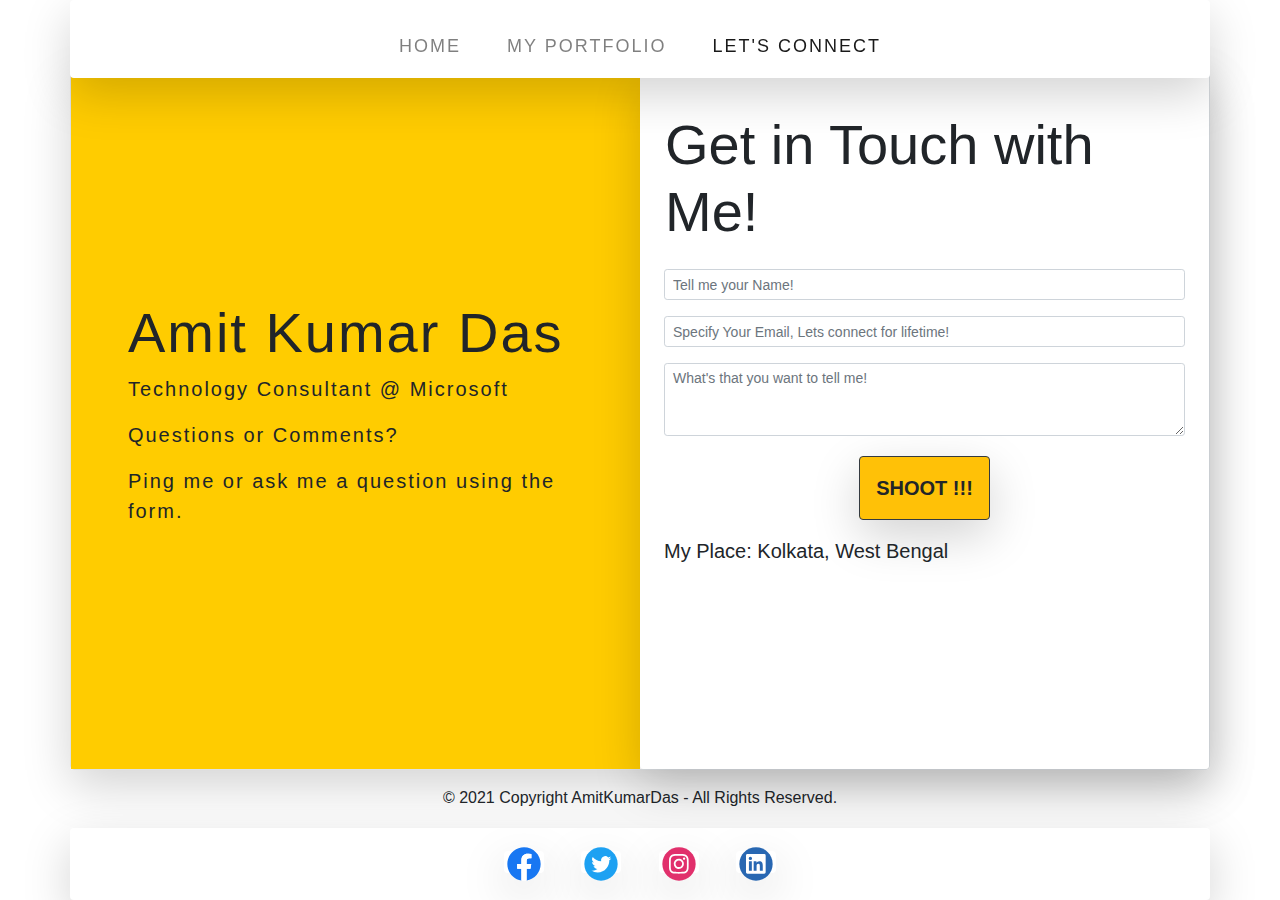
==== commit 2f788cbf: "php to html" ====
--- a/letsConnect.html
+++ b/letsConnect.html
@@ -78,15 +78,15 @@
 
             <div class="collapse navbar-collapse" id="navbarSupportedContent">
                 <ul class="navbar-nav mx-auto">
+                    
+                    <li class="nav-item">
+                        <a class="nav-link" href="index.php">HOME</a>
                     </li>
                     <li class="nav-item">
-                        <a class="nav-link" href="index.html">HOME</a>
-                    </li>
-                    <li class="nav-item">
-                        <a class="nav-link" href="myPortfolio.html">MY PORTFOLIO</a>
+                        <a class="nav-link" href="myPortfolio.php">MY PORTFOLIO</a>
                     </li>
                     <li class="nav-item active">
-                        <a class="nav-link" href="letsConnect.html">LET'S CONNECT</a>
+                        <a class="nav-link" href="letsConnect.php">LET'S CONNECT</a>
                     </li>
                 </ul>
             </div>
@@ -106,8 +106,8 @@
                     <h1 class="display-4">Get in Touch with Me!</h1>
                 </div>
                 <div class="row-lg-6 justify-content-center">
-                    <form action="mail_handler.php" role="form" method="post" id="form" name="form"
-                        class="needs-validation" novalidate>
+                    <form action="mail_handler.php" role="form" method="POST" id="form" name="form"
+                        class="form needs-validation">
                         <div id="messages" class="d-none" role="alert">
                             <button type="button" class="close" data-dismiss="alert" aria-label="Close"><span
                                     aria-hidden="true">&times;</span></button>
@@ -142,8 +142,8 @@
                             </div>
                         </div>
                         <div class="form-group text-center">
-                            <button class="btn btn-lg p-3 btn-warning font-weight-bold border-dark shadow-lg rounded"
-                                id="submit" type="submit" name="submit">SHOOT !!</a>
+                            <input class="btn btn-lg p-3 btn-warning font-weight-bold border-dark shadow-lg rounded"
+                               type="submit" name="submit" value="SHOOT !!!">
                         </div>
                     </form>
                 </div>
